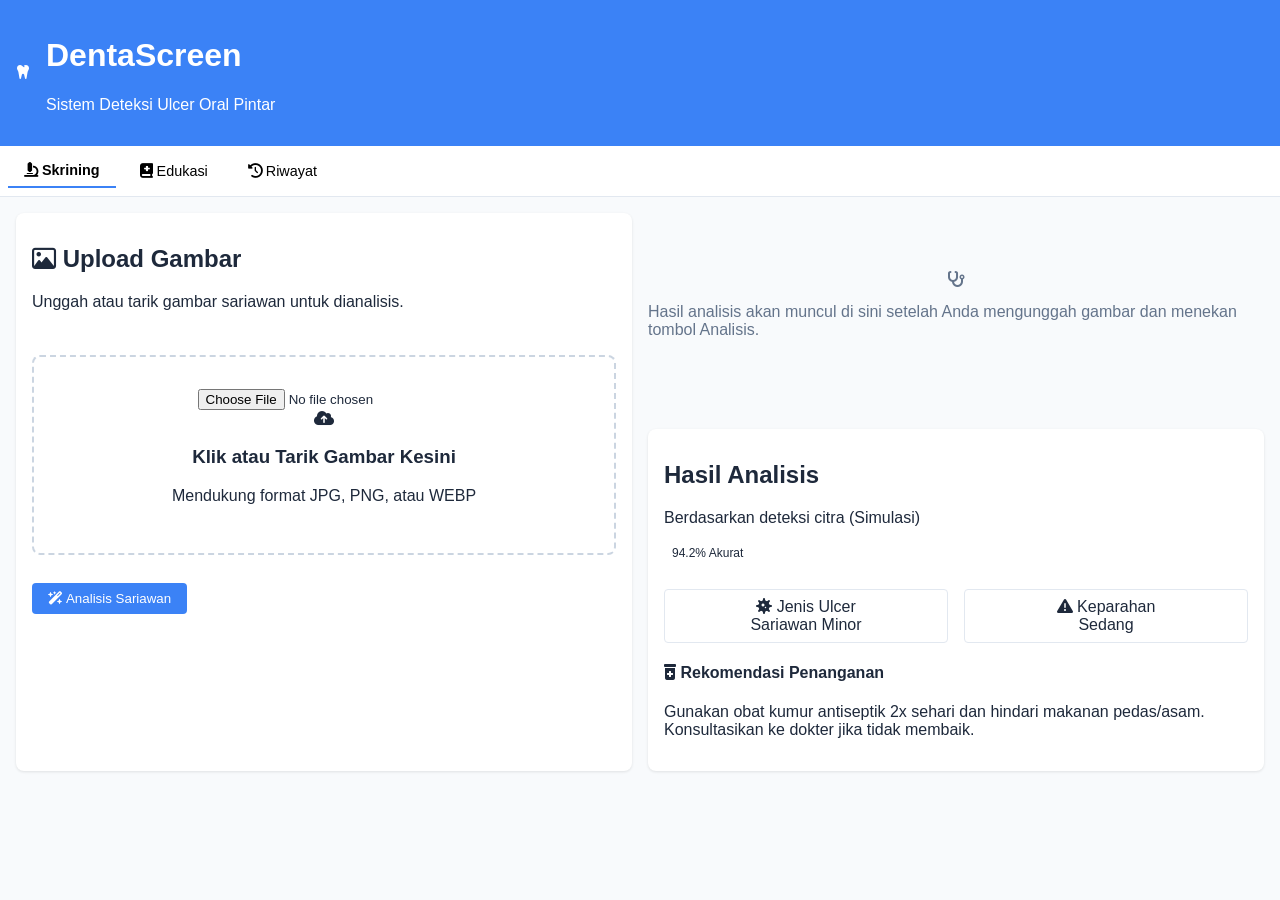
==== frontend/index.html @ 41bc839f "Initial commit : Proyek Ulerscan" ====
<!DOCTYPE html>
<html lang="id">
<head>
    <meta charset="UTF-8">
    <meta name="viewport" content="width=device-width, initial-scale=1.0">
    <title>DentaScreen - Skrining Ulcer Oral</title>

    <!-- FontAwesome Icons -->
    <link rel="stylesheet" href="https://cdnjs.cloudflare.com/ajax/libs/font-awesome/6.4.0/css/all.min.css">

    <!-- CSS -->
    <link rel="stylesheet" href="style.css">
</head>
<body>
    <!-- Header -->
    <header>
        <div class="header-container">
            <div class="logo-icon"><i class="fa-solid fa-tooth"></i></div>
            <div class="header-title">
                <h1>DentaScreen</h1>
                <p>Sistem Deteksi Ulcer Oral Pintar</p>
            </div>
        </div>
    </header>

    <!-- Main Content -->
    <main>
        <!-- Navigation Tabs -->
        <nav class="tabs-nav">
            <button class="tab-btn active" data-target="tab-skrining">
                <i class="fa-solid fa-microscope"></i> Skrining
            </button>
            <button class="tab-btn" data-target="tab-edukasi">
                <i class="fa-solid fa-book-medical"></i> Edukasi
            </button>
            <button class="tab-btn" data-target="tab-riwayat">
                <i class="fa-solid fa-clock-rotate-left"></i> Riwayat
            </button>
        </nav>

        <!-- TAB: SKRINING -->
        <section id="tab-skrining" class="tab-content active">
            <div class="grid-2">
                <!-- Upload Panel -->
                <div class="card">
                    <div class="card-header">
                        <h2 class="card-title"><i class="fa-regular fa-image"></i> Upload Gambar</h2>
                        <p class="card-desc">Unggah atau tarik gambar sariawan untuk dianalisis.</p>
                    </div>
                    <div class="card-body">
                        <div class="upload-area" id="drop-zone">
                            <input type="file" id="file-input" accept="image/png, image/jpeg, image/webp">
                            <div id="upload-prompt">
                                <i class="fa-solid fa-cloud-arrow-up"></i>
                                <h3>Klik atau Tarik Gambar Kesini</h3>
                                <p>Mendukung format JPG, PNG, atau WEBP</p>
                            </div>
                            <div class="image-preview-container" id="preview-container">
                                <img id="image-preview" src="" alt="Preview">
                            </div>
                        </div>
                    </div>
                    <div class="card-footer">
                        <button class="btn btn-primary" id="btn-analyze" disabled>
                            <i class="fa-solid fa-wand-magic-sparkles"></i> Analisis Sariawan
                        </button>
                    </div>
                </div>

                <!-- Result Panel -->
                <div class="result-container">
                    <div class="empty-state" id="empty-state">
                        <i class="fa-solid fa-stethoscope"></i>
                        <p>Hasil analisis akan muncul di sini setelah Anda mengunggah gambar dan menekan tombol Analisis.</p>
                    </div>

                    <div class="card" id="result-card">
                        <div class="card-header">
                            <div>
                                <h2 class="card-title">Hasil Analisis</h2>
                                <p class="card-desc">Berdasarkan deteksi citra (Simulasi)</p>
                            </div>
                            <span class="badge badge-success">94.2% Akurat</span>
                        </div>
                        <div class="card-body">
                            <div class="result-grid">
                                <div class="result-box">
                                    <label><i class="fa-solid fa-virus"></i> Jenis Ulcer</label>
                                    <div class="value" id="res-type">Sariawan Minor</div>
                                </div>
                                <div class="result-box">
                                    <label><i class="fa-solid fa-triangle-exclamation"></i> Keparahan</label>
                                    <div class="value" id="res-severity">Sedang</div>
                                </div>
                            </div>
                            <div class="recommendation-box">
                                <h4><i class="fa-solid fa-prescription-bottle-medical"></i> Rekomendasi Penanganan</h4>
                                <p id="res-recommendation">Gunakan obat kumur antiseptik 2x sehari dan hindari makanan pedas/asam. Konsultasikan ke dokter jika tidak membaik.</p>
                            </div>
                        </div>
                    </div>
                </div>
            </div>
        </section>

        <!-- TAB: EDUKASI -->
        <section id="tab-edukasi" class="tab-content">
            <!-- Edukasi content (sama seperti file asli) -->
        </section>

        <!-- TAB: RIWAYAT -->
        <section id="tab-riwayat" class="tab-content">
            <!-- Riwayat content (sama seperti file asli) -->
        </section>
    </main>

    <!-- JS -->
    <script src="script.js"></script>
</body>
</html>
---- frontend/style.css ----
:root {
    --primary-color: #3b82f6;
    --secondary-text: #64748b;
    --accent-color: #6366f1;
    --warning: #f59e0b;
    --danger: #dc2626;
    --success: #16a34a;
}

body {
    font-family: Arial, sans-serif;
    margin: 0;
    padding: 0;
    background: #f8fafc;
    color: #1e293b;
}

header {
    background: var(--primary-color);
    color: white;
    padding: 1rem;
}

.header-container {
    display: flex;
    align-items: center;
    gap: 1rem;
}

.tabs-nav {
    display: flex;
    background: white;
    padding: 0.5rem;
    gap: 0.5rem;
    border-bottom: 1px solid #e2e8f0;
}

.tab-btn {
    border: none;
    background: none;
    padding: 0.5rem 1rem;
    cursor: pointer;
    font-size: 0.9rem;
}

.tab-btn.active {
    border-bottom: 2px solid var(--primary-color);
    font-weight: bold;
}

.tab-content {
    display: none;
    padding: 1rem;
}

.tab-content.active {
    display: block;
}

.grid-2 {
    display: grid;
    grid-template-columns: 1fr 1fr;
    gap: 1rem;
}

.card {
    background: white;
    border-radius: 0.5rem;
    box-shadow: 0 1px 3px rgba(0,0,0,0.1);
    display: flex;
    flex-direction: column;
}

.card-header, .card-footer {
    padding: 0.75rem 1rem;
}

.card-body {
    padding: 1rem;
}

.upload-area {
    border: 2px dashed #cbd5e1;
    border-radius: 0.5rem;
    padding: 2rem;
    text-align: center;
    cursor: pointer;
}

.upload-area.dragover {
    background: #e0f2fe;
}

.image-preview-container {
    display: none;
    margin-top: 1rem;
}

.image-preview-container img {
    max-width: 100%;
    border-radius: 0.5rem;
}

.result-container {
    display: flex;
    flex-direction: column;
    gap: 1rem;
}

.empty-state {
    display: flex;
    flex-direction: column;
    align-items: center;
    justify-content: center;
    height: 200px;
    color: var(--secondary-text);
}

.result-grid {
    display: flex;
    gap: 1rem;
}

.result-box {
    flex: 1;
    padding: 0.5rem;
    border: 1px solid #e2e8f0;
    border-radius: 0.25rem;
    text-align: center;
}

.badge {
    padding: 0.25rem 0.5rem;
    border-radius: 0.25rem;
    font-size: 0.75rem;
}

.btn-primary {
    background: var(--primary-color);
    color: white;
    border: none;
    padding: 0.5rem 1rem;
    cursor: pointer;
    border-radius: 0.25rem;
}

.spin {
    animation: spin 1s linear infinite;
}

@keyframes spin {
    0% { transform: rotate(0deg); }
    100% { transform: rotate(360deg); }
}
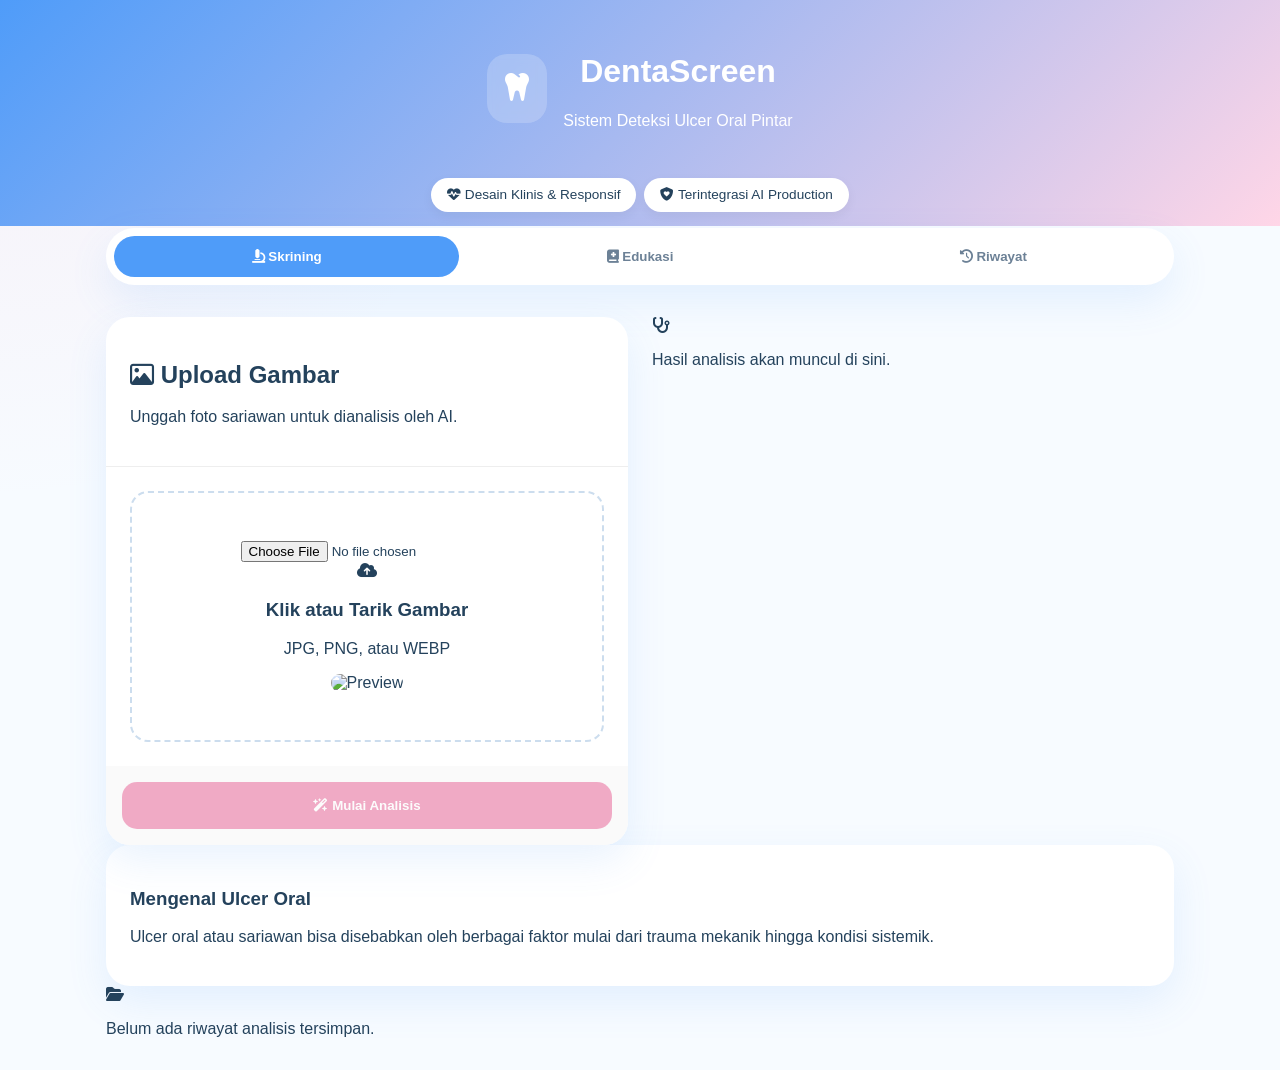
==== commit 9c8935f6: "update ke tiga {update frontend + pindahin si json itu}" ====
--- a/frontend/index.html
+++ b/frontend/index.html
@@ -4,15 +4,10 @@
     <meta charset="UTF-8">
     <meta name="viewport" content="width=device-width, initial-scale=1.0">
     <title>DentaScreen - Skrining Ulcer Oral</title>
-
-    <!-- FontAwesome Icons -->
     <link rel="stylesheet" href="https://cdnjs.cloudflare.com/ajax/libs/font-awesome/6.4.0/css/all.min.css">
-
-    <!-- CSS -->
     <link rel="stylesheet" href="style.css">
 </head>
 <body>
-    <!-- Header -->
     <header>
         <div class="header-container">
             <div class="logo-icon"><i class="fa-solid fa-tooth"></i></div>
@@ -23,9 +18,12 @@
         </div>
     </header>
 
-    <!-- Main Content -->
     <main>
-        <!-- Navigation Tabs -->
+        <section class="hero-strip">
+            <div class="hero-pill"><i class="fa-solid fa-heart-pulse"></i> Desain Klinis & Responsif</div>
+            <div class="hero-pill"><i class="fa-solid fa-shield-heart"></i> Terintegrasi AI Production</div>
+        </section>
+
         <nav class="tabs-nav">
             <button class="tab-btn active" data-target="tab-skrining">
                 <i class="fa-solid fa-microscope"></i> Skrining
@@ -38,22 +36,20 @@
             </button>
         </nav>
 
-        <!-- TAB: SKRINING -->
         <section id="tab-skrining" class="tab-content active">
             <div class="grid-2">
-                <!-- Upload Panel -->
                 <div class="card">
                     <div class="card-header">
                         <h2 class="card-title"><i class="fa-regular fa-image"></i> Upload Gambar</h2>
-                        <p class="card-desc">Unggah atau tarik gambar sariawan untuk dianalisis.</p>
+                        <p class="card-desc">Unggah foto sariawan untuk dianalisis oleh AI.</p>
                     </div>
                     <div class="card-body">
                         <div class="upload-area" id="drop-zone">
                             <input type="file" id="file-input" accept="image/png, image/jpeg, image/webp">
                             <div id="upload-prompt">
                                 <i class="fa-solid fa-cloud-arrow-up"></i>
-                                <h3>Klik atau Tarik Gambar Kesini</h3>
-                                <p>Mendukung format JPG, PNG, atau WEBP</p>
+                                <h3>Klik atau Tarik Gambar</h3>
+                                <p>JPG, PNG, atau WEBP</p>
                             </div>
                             <div class="image-preview-container" id="preview-container">
                                 <img id="image-preview" src="" alt="Preview">
@@ -62,40 +58,39 @@
                     </div>
                     <div class="card-footer">
                         <button class="btn btn-primary" id="btn-analyze" disabled>
-                            <i class="fa-solid fa-wand-magic-sparkles"></i> Analisis Sariawan
+                            <i class="fa-solid fa-wand-magic-sparkles"></i> Mulai Analisis
                         </button>
                     </div>
                 </div>
 
-                <!-- Result Panel -->
                 <div class="result-container">
                     <div class="empty-state" id="empty-state">
                         <i class="fa-solid fa-stethoscope"></i>
-                        <p>Hasil analisis akan muncul di sini setelah Anda mengunggah gambar dan menekan tombol Analisis.</p>
+                        <p>Hasil analisis akan muncul di sini.</p>
                     </div>
 
-                    <div class="card" id="result-card">
+                    <div class="card" id="result-card" style="display: none;">
                         <div class="card-header">
                             <div>
                                 <h2 class="card-title">Hasil Analisis</h2>
-                                <p class="card-desc">Berdasarkan deteksi citra (Simulasi)</p>
+                                <p class="card-desc" id="res-date">Baru saja</p>
                             </div>
-                            <span class="badge badge-success">94.2% Akurat</span>
+                            <span class="badge badge-success" id="res-confidence">0% Akurat</span>
                         </div>
                         <div class="card-body">
                             <div class="result-grid">
                                 <div class="result-box">
                                     <label><i class="fa-solid fa-virus"></i> Jenis Ulcer</label>
-                                    <div class="value" id="res-type">Sariawan Minor</div>
+                                    <div class="value" id="res-type">-</div>
                                 </div>
                                 <div class="result-box">
                                     <label><i class="fa-solid fa-triangle-exclamation"></i> Keparahan</label>
-                                    <div class="value" id="res-severity">Sedang</div>
+                                    <div class="value" id="res-severity">-</div>
                                 </div>
                             </div>
                             <div class="recommendation-box">
-                                <h4><i class="fa-solid fa-prescription-bottle-medical"></i> Rekomendasi Penanganan</h4>
-                                <p id="res-recommendation">Gunakan obat kumur antiseptik 2x sehari dan hindari makanan pedas/asam. Konsultasikan ke dokter jika tidak membaik.</p>
+                                <h4><i class="fa-solid fa-prescription-bottle-medical"></i> Rekomendasi</h4>
+                                <p id="res-recommendation">-</p>
                             </div>
                         </div>
                     </div>
@@ -103,18 +98,22 @@
             </div>
         </section>
 
-        <!-- TAB: EDUKASI -->
         <section id="tab-edukasi" class="tab-content">
-            <!-- Edukasi content (sama seperti file asli) -->
+            <div class="card">
+                <div class="card-body">
+                    <h3>Mengenal Ulcer Oral</h3>
+                    <p>Ulcer oral atau sariawan bisa disebabkan oleh berbagai faktor mulai dari trauma mekanik hingga kondisi sistemik.</p>
+                </div>
+            </div>
         </section>
 
-        <!-- TAB: RIWAYAT -->
         <section id="tab-riwayat" class="tab-content">
-            <!-- Riwayat content (sama seperti file asli) -->
+            <div class="empty-state">
+                <i class="fa-solid fa-folder-open"></i>
+                <p>Belum ada riwayat analisis tersimpan.</p>
+            </div>
         </section>
     </main>
-
-    <!-- JS -->
     <script src="script.js"></script>
 </body>
 </html>
--- a/frontend/style.css
+++ b/frontend/style.css
@@ -1,154 +1,148 @@
 :root {
-    --primary-color: #3b82f6;
-    --secondary-text: #64748b;
-    --accent-color: #6366f1;
-    --warning: #f59e0b;
-    --danger: #dc2626;
-    --success: #16a34a;
+    --primary-blue: #4f9cf9;
+    --deep-pink: #e85d92;
+    --text: #24425c;
+    --text-soft: #6c8196;
+    --bg: #f7fbff;
+    --radius-lg: 24px;
+    --radius-md: 18px;
+    --shadow: 0 16px 40px rgba(79, 156, 249, 0.12);
 }
 
+* { box-sizing: border-box; }
+
 body {
-    font-family: Arial, sans-serif;
+    font-family: 'Segoe UI', Tahoma, Geneva, Verdana, sans-serif;
     margin: 0;
-    padding: 0;
-    background: #f8fafc;
-    color: #1e293b;
+    background: radial-gradient(circle at top left, rgba(244, 143, 177, 0.1), transparent 30%), #f7fbff;
+    color: var(--text);
 }
 
 header {
-    background: var(--primary-color);
+    background: linear-gradient(135deg, #4f9cf9, #ffd6e7);
     color: white;
-    padding: 1rem;
+    padding: 2rem 1rem 5rem;
+    text-align: center;
 }
 
 .header-container {
+    max-width: 1200px;
+    margin: 0 auto;
     display: flex;
     align-items: center;
+    justify-content: center;
     gap: 1rem;
+}
+
+.logo-icon {
+    font-size: 2rem;
+    background: rgba(255,255,255,0.2);
+    padding: 1rem;
+    border-radius: 20px;
+    backdrop-filter: blur(5px);
+}
+
+main {
+    max-width: 1100px;
+    margin: -3rem auto 2rem;
+    padding: 0 1rem;
+}
+
+.hero-strip {
+    display: flex;
+    gap: 0.5rem;
+    margin-bottom: 1rem;
+    justify-content: center;
+}
+
+.hero-pill {
+    background: white;
+    padding: 0.6rem 1rem;
+    border-radius: 50px;
+    font-size: 0.85rem;
+    box-shadow: 0 4px 12px rgba(0,0,0,0.05);
 }
 
 .tabs-nav {
     display: flex;
     background: white;
     padding: 0.5rem;
+    border-radius: 50px;
     gap: 0.5rem;
-    border-bottom: 1px solid #e2e8f0;
+    margin-bottom: 2rem;
+    box-shadow: var(--shadow);
 }
 
 .tab-btn {
+    flex: 1;
     border: none;
     background: none;
-    padding: 0.5rem 1rem;
+    padding: 0.8rem;
+    border-radius: 50px;
     cursor: pointer;
-    font-size: 0.9rem;
+    font-weight: 600;
+    color: var(--text-soft);
+    transition: 0.3s;
 }
 
 .tab-btn.active {
-    border-bottom: 2px solid var(--primary-color);
-    font-weight: bold;
-}
-
-.tab-content {
-    display: none;
-    padding: 1rem;
-}
-
-.tab-content.active {
-    display: block;
+    background: var(--primary-blue);
+    color: white;
 }
 
 .grid-2 {
     display: grid;
     grid-template-columns: 1fr 1fr;
-    gap: 1rem;
+    gap: 1.5rem;
 }
 
 .card {
     background: white;
-    border-radius: 0.5rem;
-    box-shadow: 0 1px 3px rgba(0,0,0,0.1);
-    display: flex;
-    flex-direction: column;
+    border-radius: var(--radius-lg);
+    box-shadow: var(--shadow);
+    overflow: hidden;
 }
 
-.card-header, .card-footer {
-    padding: 0.75rem 1rem;
-}
-
-.card-body {
-    padding: 1rem;
-}
+.card-header { padding: 1.5rem; border-bottom: 1px solid #eee; }
+.card-body { padding: 1.5rem; }
+.card-footer { padding: 1rem; background: #fafafa; }
 
 .upload-area {
-    border: 2px dashed #cbd5e1;
-    border-radius: 0.5rem;
-    padding: 2rem;
+    border: 2px dashed #ccddee;
+    border-radius: var(--radius-md);
+    padding: 3rem 1rem;
     text-align: center;
     cursor: pointer;
 }
 
-.upload-area.dragover {
-    background: #e0f2fe;
+.upload-area.dragover { border-color: var(--deep-pink); background: #fff0f5; }
+
+#image-preview { width: 100%; border-radius: 15px; }
+
+.btn-primary {
+    width: 100%;
+    padding: 1rem;
+    border: none;
+    border-radius: 15px;
+    background: var(--deep-pink);
+    color: white;
+    font-weight: bold;
+    cursor: pointer;
 }
 
-.image-preview-container {
-    display: none;
-    margin-top: 1rem;
+.btn-primary:disabled { opacity: 0.5; }
+
+.result-box {
+    background: #f0f7ff;
+    padding: 1rem;
+    border-radius: 15px;
+    margin-bottom: 1rem;
 }
 
-.image-preview-container img {
-    max-width: 100%;
-    border-radius: 0.5rem;
-}
+.badge-success { background: #e6f4ea; color: #1e8e3e; padding: 0.4rem 0.8rem; border-radius: 20px; font-size: 0.8rem; }
 
-.result-container {
-    display: flex;
-    flex-direction: column;
-    gap: 1rem;
-}
+.spin { animation: fa-spin 1s infinite linear; }
 
-.empty-state {
-    display: flex;
-    flex-direction: column;
-    align-items: center;
-    justify-content: center;
-    height: 200px;
-    color: var(--secondary-text);
-}
-
-.result-grid {
-    display: flex;
-    gap: 1rem;
-}
-
-.result-box {
-    flex: 1;
-    padding: 0.5rem;
-    border: 1px solid #e2e8f0;
-    border-radius: 0.25rem;
-    text-align: center;
-}
-
-.badge {
-    padding: 0.25rem 0.5rem;
-    border-radius: 0.25rem;
-    font-size: 0.75rem;
-}
-
-.btn-primary {
-    background: var(--primary-color);
-    color: white;
-    border: none;
-    padding: 0.5rem 1rem;
-    cursor: pointer;
-    border-radius: 0.25rem;
-}
-
-.spin {
-    animation: spin 1s linear infinite;
-}
-
-@keyframes spin {
-    0% { transform: rotate(0deg); }
-    100% { transform: rotate(360deg); }
+@media (max-width: 768px) {
+    .grid-2 { grid-template-columns: 1fr; }
 }
